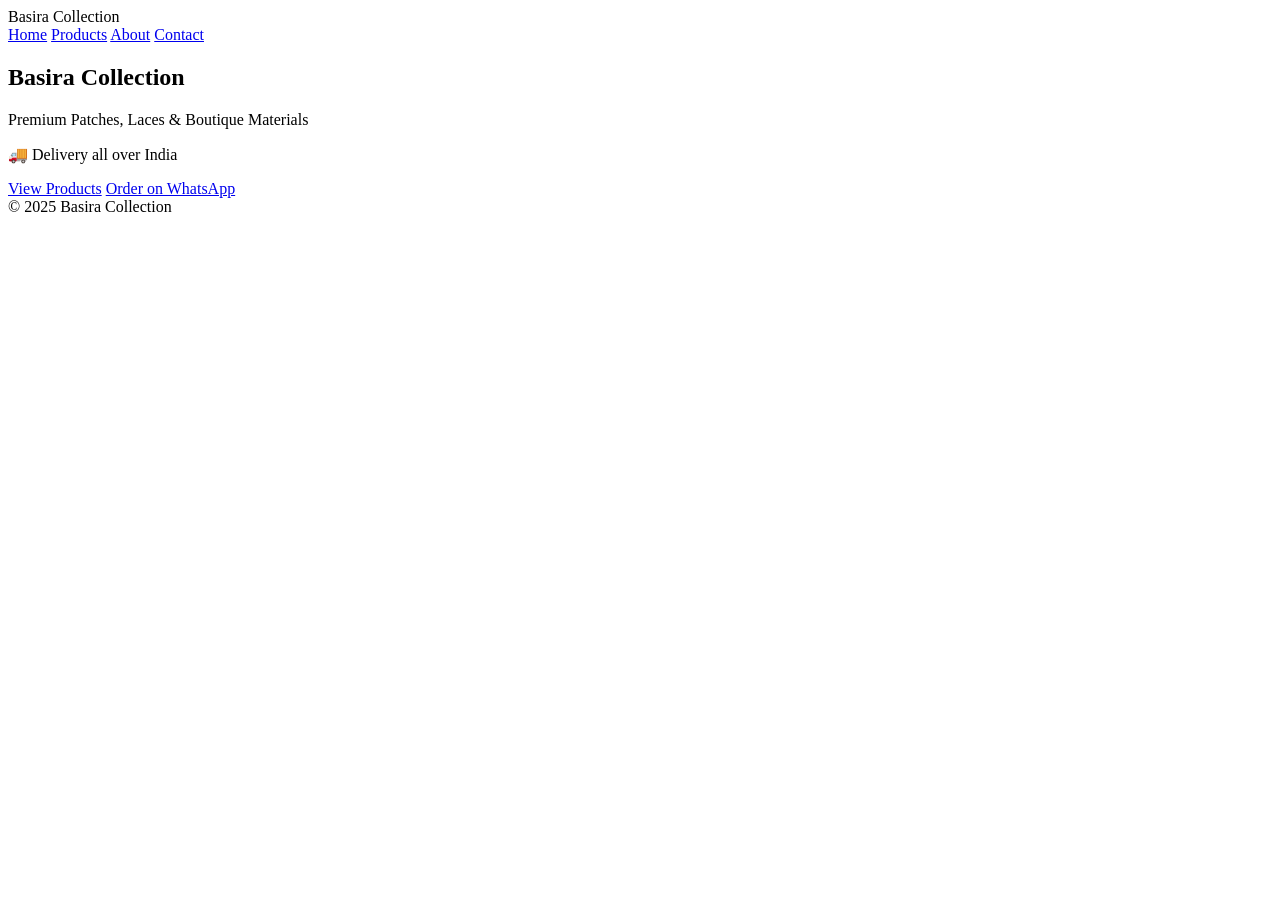
==== index.html @ b7ad7c3b "Add initial HTML structure for Basira Collection" ====
<!DOCTYPE html>
<html lang="en">
<head>
  <meta charset="UTF-8">
  <title>Basira Collection</title>
  <meta name="viewport" content="width=device-width, initial-scale=1.0">
  <link rel="stylesheet" href="style.css">
</head>
<body>

<nav>
  <div class="logo">Basira Collection</div>
  <div class="nav-links">
    <a href="index.html">Home</a>
    <a href="products.html">Products</a>
    <a href="about.html">About</a>
    <a href="contact.html">Contact</a>
  </div>
</nav>

<!-- ORANGE HERO -->
<section class="hero-orange">
  <div class="hero-card">
    <h1>Basira Collection</h1>
    <p class="tagline">
      Premium Patches, Laces & Boutique Materials
    </p>
    <p class="delivery">
      🚚 Delivery all over India
    </p>

    <div class="actions">
      <a href="products.html" class="btn dark">View Products</a>
      <a href="https://wa.me/91XXXXXXXXXX" class="btn outline">Order on WhatsApp</a>
    </div>
  </div>
</section>

<footer>
  © 2025 Basira Collection
</footer>

</body>
</html>
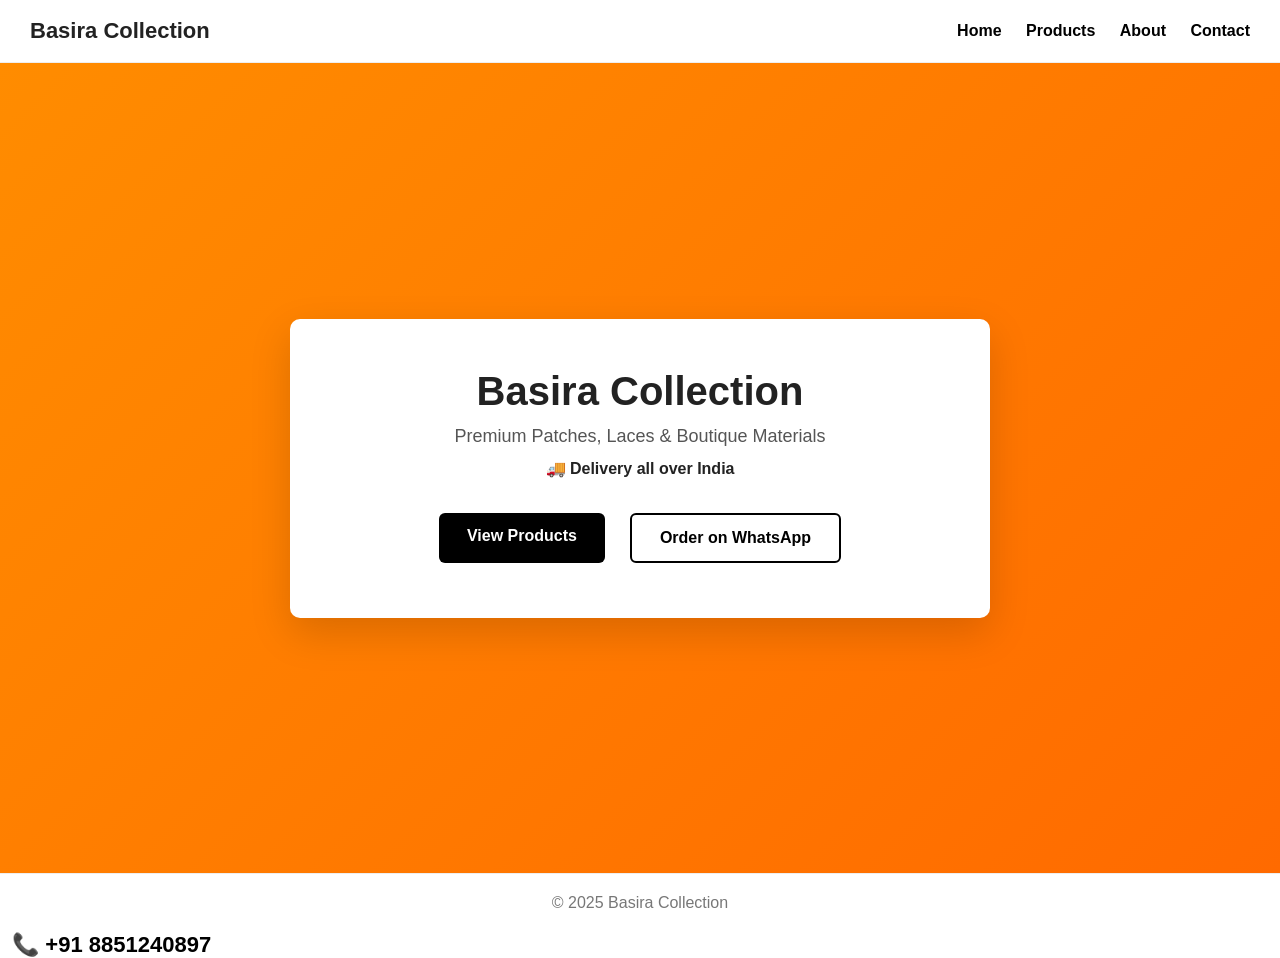
==== commit 0dcd54b2: "Add contact phone number to index.html" ====
--- a/index.html
+++ b/index.html
@@ -42,3 +42,6 @@
 
 </body>
 </html>
+<p style="color:black; font-size:22px; font-weight:bold;">
+  📞 +91 8851240897
+</p>
--- a/style.css
+++ b/style.css
@@ -0,0 +1,130 @@
+* {
+  margin: 0;
+  padding: 0;
+  box-sizing: border-box;
+  font-family: Arial, sans-serif;
+}
+
+body {
+  background: #ffffff;
+  color: #222;
+}
+
+/* NAVBAR */
+nav {
+  display: flex;
+  justify-content: space-between;
+  align-items: center;
+  padding: 18px 30px;
+  border-bottom: 1px solid #eee;
+}
+
+.logo {
+  font-size: 22px;
+  font-weight: bold;
+}
+
+.nav-links a {
+  margin-left: 20px;
+  text-decoration: none;
+  font-weight: bold;
+  color: #000;
+}
+
+/* HERO ORANGE */
+.hero-orange {
+  min-height: 90vh;
+  background: linear-gradient(135deg, #ff8c00, #ff6a00);
+  display: flex;
+  align-items: center;
+  justify-content: center;
+  padding: 20px;
+}
+
+.hero-card {
+  background: #ffffff;
+  padding: 50px 30px;
+  max-width: 700px;
+  width: 100%;
+  text-align: center;
+  border-radius: 10px;
+  box-shadow: 0 15px 40px rgba(0,0,0,0.15);
+}
+
+.hero-card h1 {
+  font-size: 40px;
+  margin-bottom: 12px;
+}
+
+.tagline {
+  font-size: 18px;
+  color: #555;
+  margin-bottom: 12px;
+}
+
+.delivery {
+  font-weight: bold;
+  margin-bottom: 30px;
+}
+
+/* BUTTONS */
+.actions {
+  display: flex;
+  justify-content: center;
+  gap: 15px;
+  flex-wrap: wrap;
+}
+
+.btn {
+  padding: 14px 28px;
+  text-decoration: none;
+  font-weight: bold;
+  border-radius: 6px;
+  margin: 5px;
+}
+
+.btn.dark {
+  background: #000;
+  color: #fff;
+}
+
+.btn.outline {
+  border: 2px solid #000;
+  color: #000;
+}
+
+/* PRODUCTS GRID */
+.products {
+  display: grid;
+  grid-template-columns: repeat(auto-fit, minmax(180px, 1fr));
+  gap: 15px;
+  padding: 50px 20px;
+}
+
+.card {
+  border: 1px solid #eee;
+  padding: 10px;
+  text-align: center;
+  background: #fff;
+  border-radius: 6px;
+  transition: transform 0.2s;
+}
+
+.card img {
+  width: 100%;
+  height: 180px;
+  object-fit: cover;
+  border-radius: 4px;
+}
+
+.card:hover {
+  transform: scale(1.05);
+}
+
+/* FOOTER */
+footer {
+  text-align: center;
+  padding: 20px;
+  border-top: 1px solid #eee;
+  color: #777;
+}
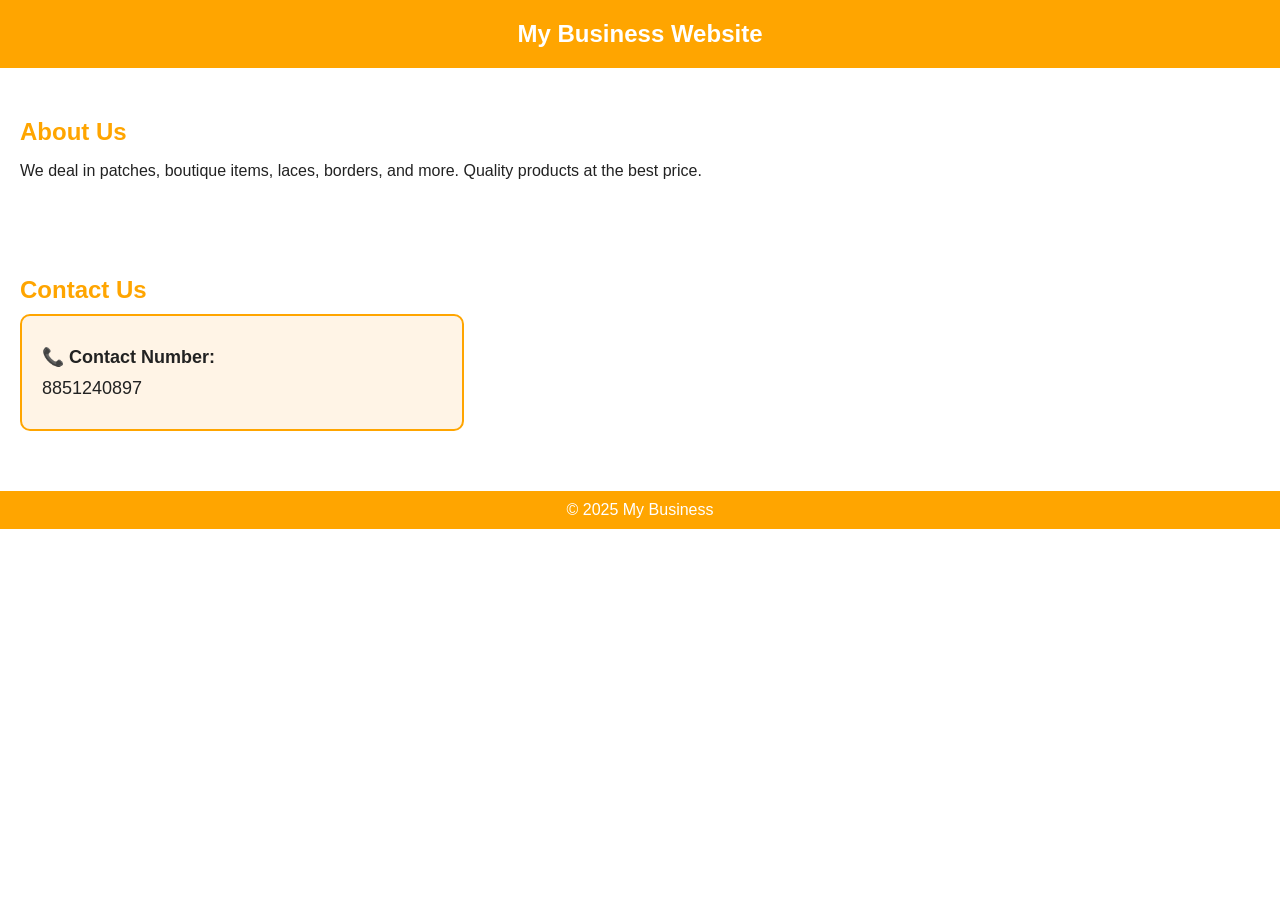
==== commit 3f95c2e1: "Update website title and content structure" ====
--- a/index.html
+++ b/index.html
@@ -2,46 +2,84 @@
 <html lang="en">
 <head>
   <meta charset="UTF-8">
-  <title>Basira Collection</title>
+  <title>Business Website</title>
   <meta name="viewport" content="width=device-width, initial-scale=1.0">
-  <link rel="stylesheet" href="style.css">
+
+  <style>
+    body {
+      margin: 0;
+      font-family: Arial, sans-serif;
+      background: white;
+      color: #222;
+    }
+
+    header {
+      background: orange;
+      padding: 20px;
+      text-align: center;
+      color: white;
+      font-size: 24px;
+      font-weight: bold;
+    }
+
+    section {
+      padding: 30px 20px;
+    }
+
+    h2 {
+      color: orange;
+      margin-bottom: 10px;
+    }
+
+    .contact-box {
+      background: #fff4e6;
+      border: 2px solid orange;
+      padding: 20px;
+      border-radius: 10px;
+      max-width: 400px;
+    }
+
+    .contact-box p {
+      font-size: 18px;
+      margin: 10px 0;
+    }
+
+    footer {
+      background: orange;
+      color: white;
+      text-align: center;
+      padding: 10px;
+      margin-top: 30px;
+    }
+  </style>
 </head>
+
 <body>
 
-<nav>
-  <div class="logo">Basira Collection</div>
-  <div class="nav-links">
-    <a href="index.html">Home</a>
-    <a href="products.html">Products</a>
-    <a href="about.html">About</a>
-    <a href="contact.html">Contact</a>
-  </div>
-</nav>
+  <header>
+    My Business Website
+  </header>
 
-<!-- ORANGE HERO -->
-<section class="hero-orange">
-  <div class="hero-card">
-    <h1>Basira Collection</h1>
-    <p class="tagline">
-      Premium Patches, Laces & Boutique Materials
+  <section>
+    <h2>About Us</h2>
+    <p>
+      We deal in patches, boutique items, laces, borders, and more.
+      Quality products at the best price.
     </p>
-    <p class="delivery">
-      🚚 Delivery all over India
-    </p>
+  </section>
 
-    <div class="actions">
-      <a href="products.html" class="btn dark">View Products</a>
-      <a href="https://wa.me/91XXXXXXXXXX" class="btn outline">Order on WhatsApp</a>
+  <section>
+    <h2>Contact Us</h2>
+
+    <div class="contact-box">
+      <p><strong>📞 Contact Number:</strong></p>
+      <p>8851240897</p>
     </div>
-  </div>
-</section>
+  </section>
 
-<footer>
-  © 2025 Basira Collection
-</footer>
+  <footer>
+    © 2025 My Business
+  </footer>
 
 </body>
 </html>
-<p style="color:black; font-size:22px; font-weight:bold;">
-  📞 +91 8851240897
-</p>
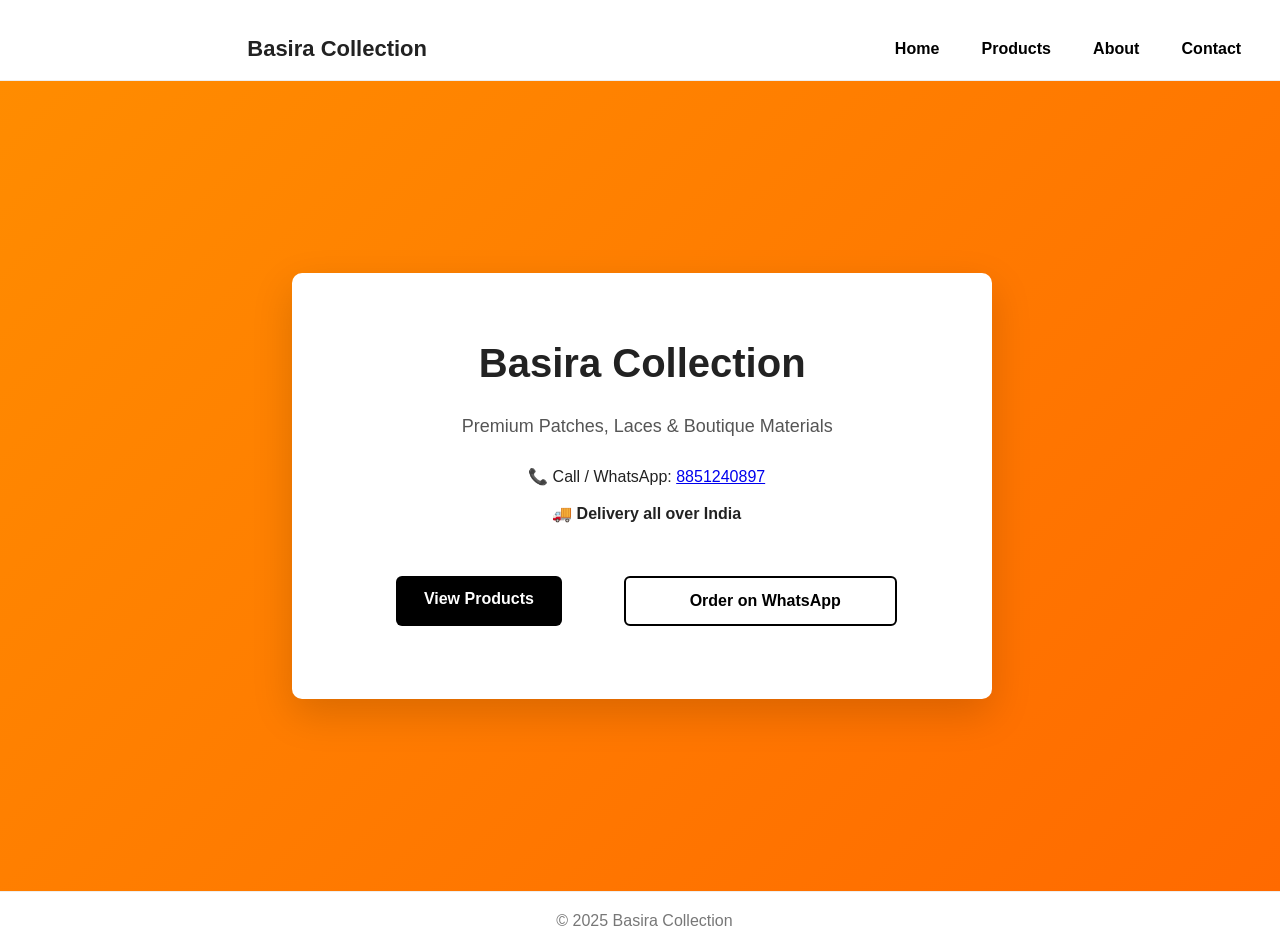
==== commit f16ffbda: "Revamp index.html for Basira Collection branding Updated the website's title and content to reflect " ====
--- a/index.html
+++ b/index.html
@@ -1,85 +1,52 @@
 <!DOCTYPE html>
 <html lang="en">
 <head>
-  <meta charset="UTF-8">
-  <title>Business Website</title>
-  <meta name="viewport" content="width=device-width, initial-scale=1.0">
-
-  <style>
-    body {
-      margin: 0;
-      font-family: Arial, sans-serif;
-      background: white;
-      color: #222;
-    }
-
-    header {
-      background: orange;
-      padding: 20px;
-      text-align: center;
-      color: white;
-      font-size: 24px;
-      font-weight: bold;
-    }
-
-    section {
-      padding: 30px 20px;
-    }
-
-    h2 {
-      color: orange;
-      margin-bottom: 10px;
-    }
-
-    .contact-box {
-      background: #fff4e6;
-      border: 2px solid orange;
-      padding: 20px;
-      border-radius: 10px;
-      max-width: 400px;
-    }
-
-    .contact-box p {
-      font-size: 18px;
-      margin: 10px 0;
-    }
-
-    footer {
-      background: orange;
-      color: white;
-      text-align: center;
-      padding: 10px;
-      margin-top: 30px;
-    }
-  </style>
+  <meta charset="UTF-8">
+  <title>Basira Collection</title>
+  <meta name="viewport" content="width=device-width, initial-scale=1.0">
+  <link rel="stylesheet" href="style.css">
 </head>
-
 <body>
 
-  <header>
-    My Business Website
-  </header>
+<nav>
+  <div class="logo">Basira Collection</div>
+  <div class="nav-links">
+    <a href="index.html">Home</a>
+    <a href="products.html">Products</a>
+    <a href="about.html">About</a>
+    <a href="contact.html">Contact</a>
+  </div>
+</nav>
 
-  <section>
-    <h2>About Us</h2>
-    <p>
-      We deal in patches, boutique items, laces, borders, and more.
-      Quality products at the best price.
-    </p>
-  </section>
+<!-- ORANGE HERO -->
+<section class="hero-orange">
+  <div class="hero-card">
+    <h1>Basira Collection</h1>
+    <p class="tagline">
+      Premium Patches, Laces & Boutique Materials
+    </p>
 
-  <section>
-    <h2>Contact Us</h2>
+    <!-- CONTACT NUMBER -->
+    <p class="contact-number">
+      📞 Call / WhatsApp: <a href="tel:8851240897">8851240897</a>
+    </p>
 
-    <div class="contact-box">
-      <p><strong>📞 Contact Number:</strong></p>
-      <p>8851240897</p>
-    </div>
-  </section>
+    <p class="delivery">
+      🚚 Delivery all over India
+    </p>
 
-  <footer>
-    © 2025 My Business
-  </footer>
+    <div class="actions">
+      <a href="products.html" class="btn dark">View Products</a>
+      <a href="https://wa.me/918851240897" class="btn outline">
+        Order on WhatsApp
+      </a>
+    </div>
+  </div>
+</section>
+
+<footer>
+  © 2025 Basira Collection
+</footer>
 
 </body>
 </html>
--- a/style.css
+++ b/style.css
@@ -0,0 +1,130 @@
+* {
+  margin: 0;
+  padding: 0;
+  box-sizing: border-box;
+  font-family: Arial, sans-serif;
+}
+
+body {
+  background: #ffffff;
+  color: #222;
+}
+
+/* NAVBAR */
+nav {
+  display: flex;
+  justify-content: space-between;
+  align-items: center;
+  padding: 18px 30px;
+  border-bottom: 1px solid #eee;
+}
+
+.logo {
+  font-size: 22px;
+  font-weight: bold;
+}
+
+.nav-links a {
+  margin-left: 20px;
+  text-decoration: none;
+  font-weight: bold;
+  color: #000;
+}
+
+/* HERO ORANGE */
+.hero-orange {
+  min-height: 90vh;
+  background: linear-gradient(135deg, #ff8c00, #ff6a00);
+  display: flex;
+  align-items: center;
+  justify-content: center;
+  padding: 20px;
+}
+
+.hero-card {
+  background: #ffffff;
+  padding: 50px 30px;
+  max-width: 700px;
+  width: 100%;
+  text-align: center;
+  border-radius: 10px;
+  box-shadow: 0 15px 40px rgba(0,0,0,0.15);
+}
+
+.hero-card h1 {
+  font-size: 40px;
+  margin-bottom: 12px;
+}
+
+.tagline {
+  font-size: 18px;
+  color: #555;
+  margin-bottom: 12px;
+}
+
+.delivery {
+  font-weight: bold;
+  margin-bottom: 30px;
+}
+
+/* BUTTONS */
+.actions {
+  display: flex;
+  justify-content: center;
+  gap: 15px;
+  flex-wrap: wrap;
+}
+
+.btn {
+  padding: 14px 28px;
+  text-decoration: none;
+  font-weight: bold;
+  border-radius: 6px;
+  margin: 5px;
+}
+
+.btn.dark {
+  background: #000;
+  color: #fff;
+}
+
+.btn.outline {
+  border: 2px solid #000;
+  color: #000;
+}
+
+/* PRODUCTS GRID */
+.products {
+  display: grid;
+  grid-template-columns: repeat(auto-fit, minmax(180px, 1fr));
+  gap: 15px;
+  padding: 50px 20px;
+}
+
+.card {
+  border: 1px solid #eee;
+  padding: 10px;
+  text-align: center;
+  background: #fff;
+  border-radius: 6px;
+  transition: transform 0.2s;
+}
+
+.card img {
+  width: 100%;
+  height: 180px;
+  object-fit: cover;
+  border-radius: 4px;
+}
+
+.card:hover {
+  transform: scale(1.05);
+}
+
+/* FOOTER */
+footer {
+  text-align: center;
+  padding: 20px;
+  border-top: 1px solid #eee;
+  color: #777;
+}
